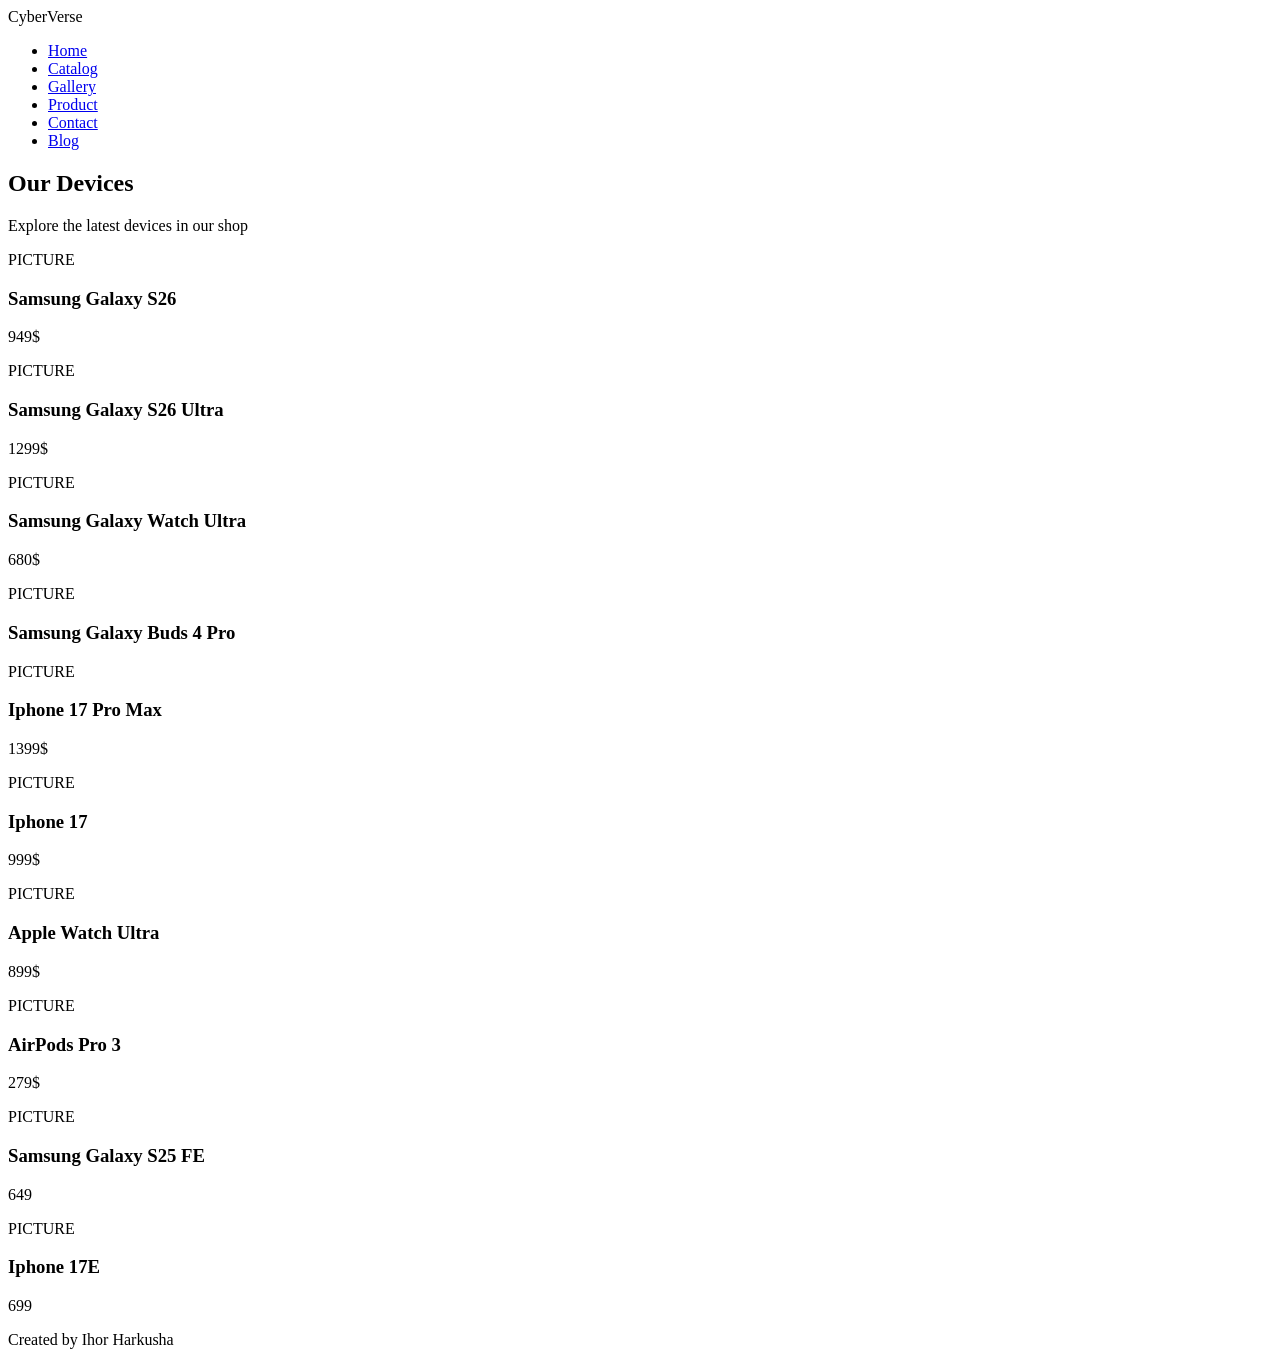
==== catalog.html @ c455e6d9 "I Added catalog.html and filled it with products. In this file i would like to realise a grid struct" ====
<!DOCTYPE html>
<html lang="en">
<head>
    <meta charset="UTF-8">

    <!-- makes site comfortable for different devices -->
    <meta name="viewport" content="width=device-width, initial-scale=1.0">
    <title>CyberVerse | Catalog </title>

    <!-- connect css -->
    <link rel="stylesheet" href="styles.css">
</head>
<body>
<!-- Header with menu -->
<header>
    <nav class="container">
        <div class="logo">CyberVerse</div>

        <!-- navigation -->
        <ul class="nav-links">
            <li><a href="index.html">Home</a></li>
            <li><a href="catalog.html" class="active">Catalog</a></li>
            <li><a href="gallery.html">Gallery</a></li>
            <li><a href="product.html">Product</a></li>
            <li><a href="contact.html">Contact</a></li>
            <li><a href="blog.html">Blog</a></li>
        </ul>
    </nav>
</header>

<!-- Main content -->
<main class="container">
    <section class="catalog">
        <h1>Our Devices</h1>
        <p>Explore the latest devices in our shop</p>

        <!-- grid with product -->
        <div class="product-grid">

            <!-- product card and it`s structure -->
            <div class="product-card">
                <div class="product-img">PICTURE</div>
                <h3>Samsung Galaxy S26</h3>
                <p class="price">949$</p>
            </div>
            <!-- end of the card and structure -->

            <div class="product-card">
                <div class="product-img">PICTURE</div>
                <h3>Samsung Galaxy S26 Ultra</h3>
                <p class="price">1299$</p>
            </div>


            <div class="product-card">
                <div class="product-img">PICTURE</div>
                <h3>Samsung Galaxy Watch Ultra</h3>
                <p class="price">680$</p>
            </div>


            <div class="product-card">
                <div class="product-img">PICTURE</div>
                <h3>Samsung Galaxy Buds 4 Pro</h3>
            </div>


            <div class="product-card">
                <div class="product-img">PICTURE</div>
                <h3>Iphone 17 Pro Max</h3>
                <p class="price">1399$</p>
            </div>


            <div class="product-card">
                <div class="product-img">PICTURE</div>
                <h3>Iphone 17</h3>
                <p class="price">999$</p>
            </div>


            <div class="product-card">
                <div class="product-img">PICTURE</div>
                <h3>Apple Watch Ultra</h3>
                <p class="price">899$</p>
            </div>


            <div class="product-card">
                <div class="product-img">PICTURE</div>
                <h3>AirPods Pro 3</h3>
                <p class="price">279$</p>
            </div>


            <div class="product-card">
                <div class="product-img">PICTURE</div>
                <h3>Samsung Galaxy S25 FE</h3>
                <p class="price">649</p>
            </div>


            <div class="product-card">
                <div class="product-img">PICTURE</div>
                <h3>Iphone 17E</h3>
                <p class="price">699</p>
            </div>
        </div>
    </section>
</main>
<footer>
    <div class="container">
        <p>Created by Ihor Harkusha</p>
    </div>
</footer>
</body>
</html>
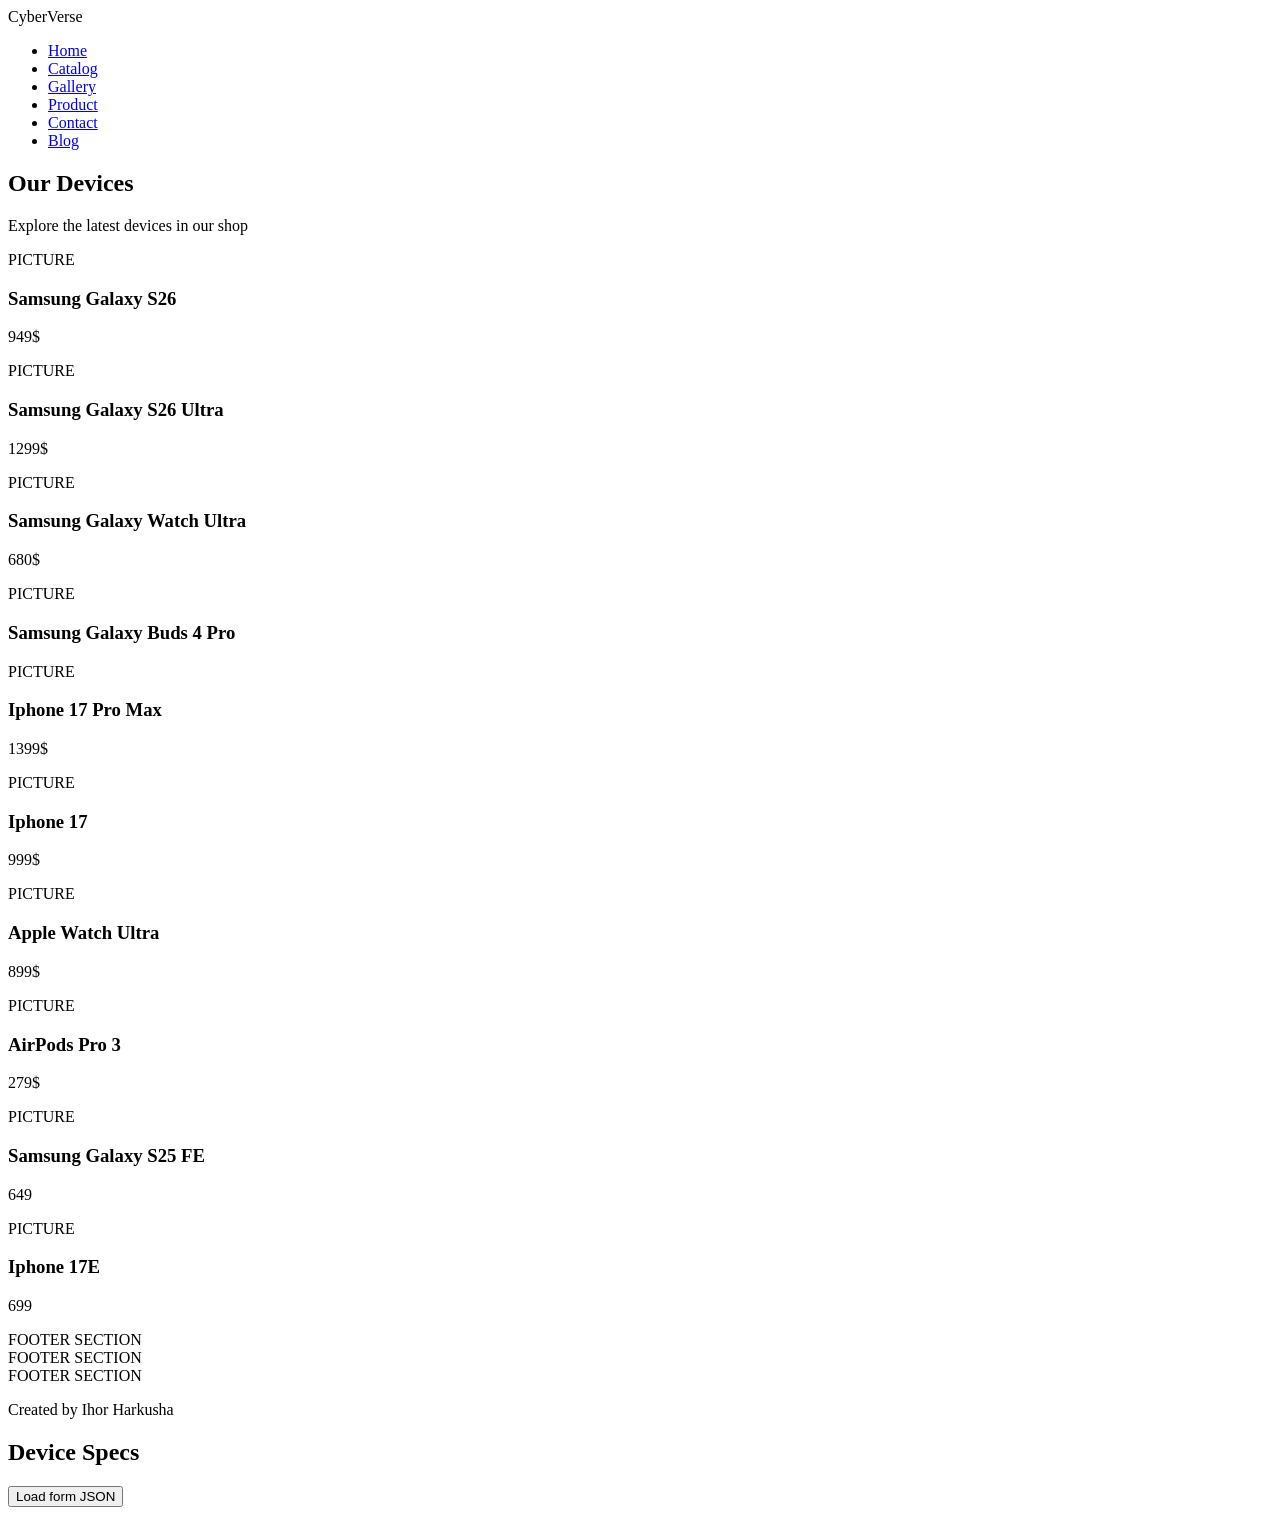
==== commit aee7f82d: "Add AJAX and loading from JSON to table I added data.json with 3-level structure of devices Created" ====
--- a/catalog.html
+++ b/catalog.html
@@ -108,10 +108,52 @@
         </div>
     </section>
 </main>
+<!-- bottom part  -->
 <footer>
     <div class="container">
+        <div class="footer-content">
+            <div class="footer-section">FOOTER SECTION</div>
+            <div class="footer-section">FOOTER SECTION</div>
+            <div class="footer-section">FOOTER SECTION</div>
+        </div>
         <p>Created by Ihor Harkusha</p>
     </div>
 </footer>
+
+
+
+<!-- Section container for AJAX device specifications-->
+<!-- user has to press button "load" and specs will load from JSON file -->
+<section class="container ajax-section">
+    <!-- section title -->
+    <h2>Device Specs</h2>
+
+    <!-- button for loading data from JSON -->
+    <button id="loadSpecsBtn" class="btn-send">Load form JSON</button>
+
+    <!-- Container with table -->
+    <div id="tableContainer" style="margin-top: 20px; display: none;">
+        <!-- Table with specifications -->
+        <table id="specTable" style="width: 100%; border-collapse: collapse;">
+
+            <!-- Table header-->
+            <thead>
+            <tr style="background-color: #eee;">
+                <!--colums-->
+            <th>Category</th>
+            <th>Brand</th>
+            <th>Model</th>
+            <th>Price</th>
+            <th>Specs</th>
+            </tr>
+            </thead>
+
+            <!-- Table body will be filled dynamicalyy due to javascript -->
+            <tbody id="tableBody"></tbody>
+        </table>
+    </div>
+</section>
+<!-- javascrip file that handles logic -->
+<script src="ajax-script.js"></script>
 </body>
 </html>
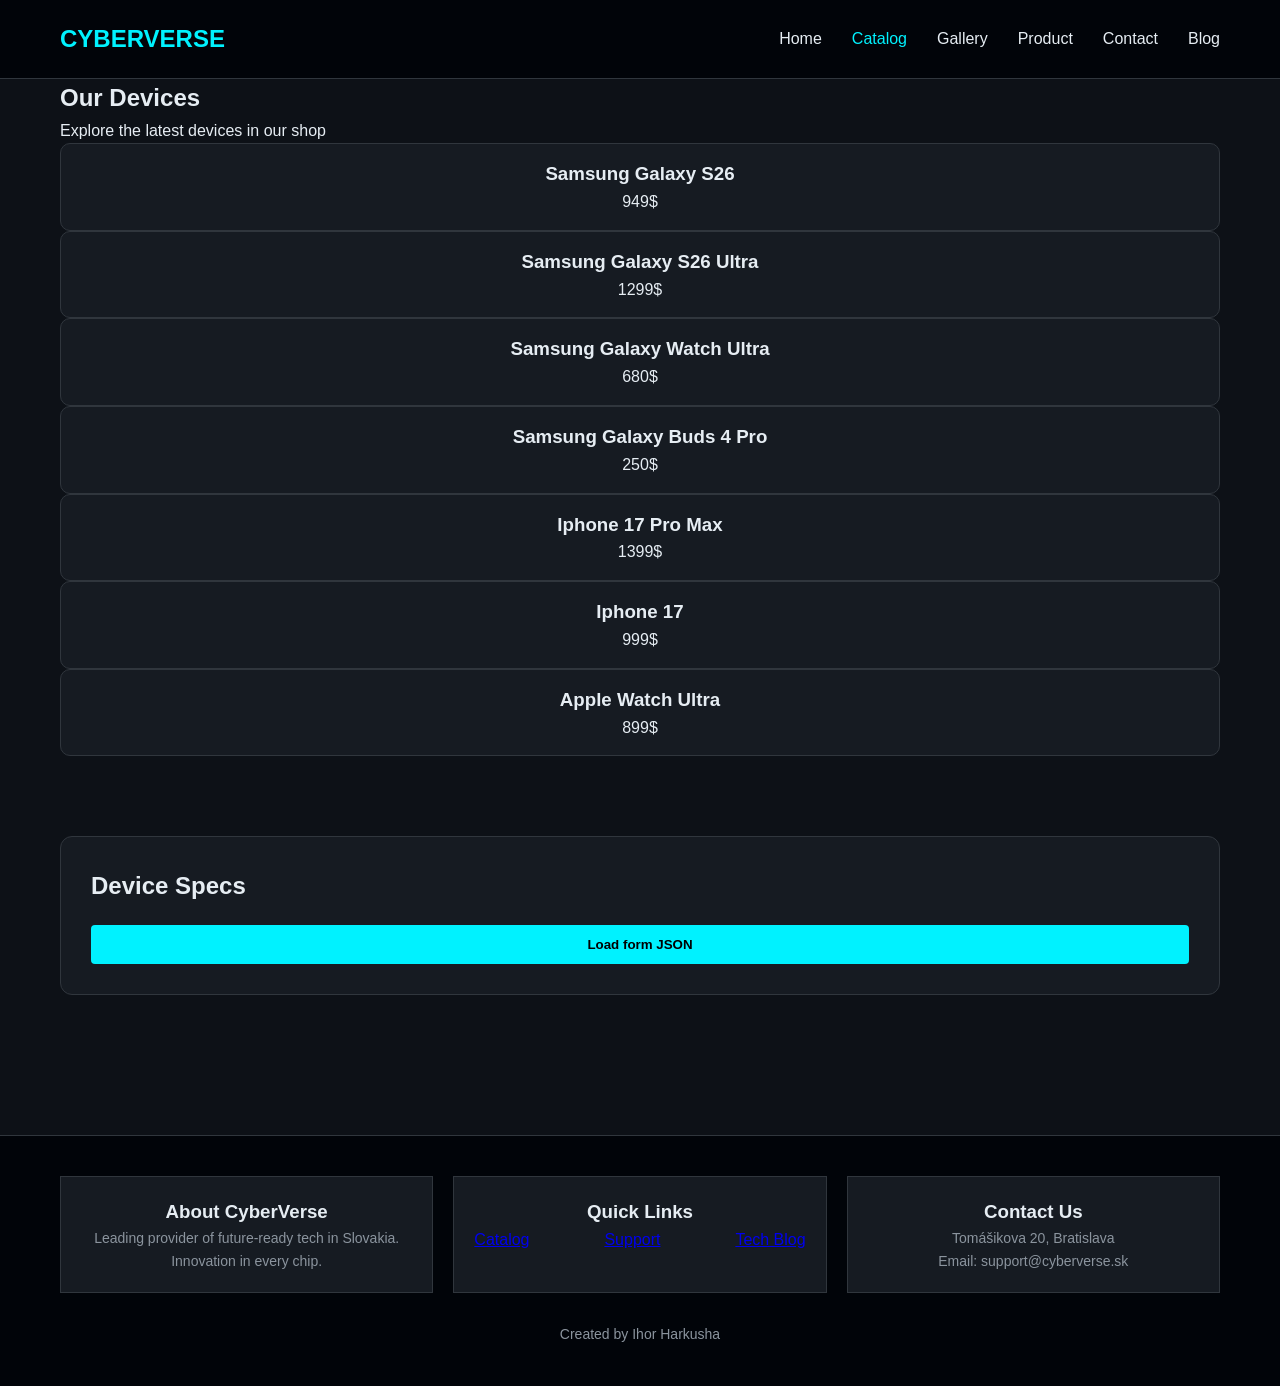
==== commit f8dc42b6: "add footer I added updated footer to every .html file" ====
--- a/catalog.html
+++ b/catalog.html
@@ -8,7 +8,7 @@
     <title>CyberVerse | Catalog </title>
 
     <!-- connect css -->
-    <link rel="stylesheet" href="styles.css">
+    <link rel="stylesheet" href="style.css">
 </head>
 <body>
 <!-- Header with menu -->
@@ -39,87 +39,49 @@
 
             <!-- product card and it`s structure -->
             <div class="product-card">
-                <div class="product-img">PICTURE</div>
                 <h3>Samsung Galaxy S26</h3>
                 <p class="price">949$</p>
             </div>
             <!-- end of the card and structure -->
 
             <div class="product-card">
-                <div class="product-img">PICTURE</div>
                 <h3>Samsung Galaxy S26 Ultra</h3>
                 <p class="price">1299$</p>
             </div>
 
 
             <div class="product-card">
-                <div class="product-img">PICTURE</div>
                 <h3>Samsung Galaxy Watch Ultra</h3>
                 <p class="price">680$</p>
             </div>
 
 
             <div class="product-card">
-                <div class="product-img">PICTURE</div>
                 <h3>Samsung Galaxy Buds 4 Pro</h3>
+                <p class="price">250$</p>
             </div>
 
 
             <div class="product-card">
-                <div class="product-img">PICTURE</div>
                 <h3>Iphone 17 Pro Max</h3>
                 <p class="price">1399$</p>
             </div>
 
 
             <div class="product-card">
-                <div class="product-img">PICTURE</div>
                 <h3>Iphone 17</h3>
                 <p class="price">999$</p>
             </div>
 
 
             <div class="product-card">
-                <div class="product-img">PICTURE</div>
                 <h3>Apple Watch Ultra</h3>
                 <p class="price">899$</p>
             </div>
 
 
-            <div class="product-card">
-                <div class="product-img">PICTURE</div>
-                <h3>AirPods Pro 3</h3>
-                <p class="price">279$</p>
-            </div>
-
-
-            <div class="product-card">
-                <div class="product-img">PICTURE</div>
-                <h3>Samsung Galaxy S25 FE</h3>
-                <p class="price">649</p>
-            </div>
-
-
-            <div class="product-card">
-                <div class="product-img">PICTURE</div>
-                <h3>Iphone 17E</h3>
-                <p class="price">699</p>
-            </div>
         </div>
     </section>
-</main>
-<!-- bottom part  -->
-<footer>
-    <div class="container">
-        <div class="footer-content">
-            <div class="footer-section">FOOTER SECTION</div>
-            <div class="footer-section">FOOTER SECTION</div>
-            <div class="footer-section">FOOTER SECTION</div>
-        </div>
-        <p>Created by Ihor Harkusha</p>
-    </div>
-</footer>
-
 
 
 <!-- Section container for AJAX device specifications-->
@@ -148,12 +110,39 @@
             </tr>
             </thead>
 
-            <!-- Table body will be filled dynamicalyy due to javascript -->
+            <!-- Table body will be filled dynamically due to javascript -->
             <tbody id="tableBody"></tbody>
         </table>
     </div>
 </section>
+</main>
 <!-- javascrip file that handles logic -->
 <script src="ajax-script.js"></script>
+
+    <!-- bottom part -->
+    <footer>
+        <div class="container">
+            <div class="footer-content">
+                <div class="footer-section">
+                    <h3>About CyberVerse</h3>
+                    <p>Leading provider of future-ready tech in Slovakia. Innovation in every chip.</p>
+                </div>
+                <div class="footer-section">
+                    <h3>Quick Links</h3>
+                    <nav class="footer-links">
+                        <a href="catalog.html">Catalog</a>
+                        <a href="contact.html">Support</a>
+                        <a href="blog.html">Tech Blog</a>
+                    </nav>
+                </div>
+                <div class="footer-section">
+                    <h3>Contact Us</h3>
+                    <p>Tomášikova 20, Bratislava</p>
+                    <p>Email: support@cyberverse.sk</p>
+                </div>
+            </div>
+            <p>Created by Ihor Harkusha</p>
+        </div>
+    </footer>
 </body>
 </html>
--- a/style.css
+++ b/style.css
@@ -0,0 +1,577 @@
+/* storing all general colors */
+:root {
+    --primary-blue: #00f2ff;
+    --dark-background: #0d1117;
+    --card-background: #161b22;
+    --text-white: #e6edf3;
+    --gray-text: #8b949e;
+}
+
+
+/* remove all default settings of margins and paddings */
+*{
+    margin: 0;
+    padding: 0;
+    box-sizing: border-box;
+}
+
+
+
+/* styles for the whole page */
+body{
+    font-family: 'SegoeUI', Arial, sans-serif; /* font */
+    background-color: var(--dark-background); /* dark background */
+    color: var(--text-white);/* white text*/
+    line-height: 1.6;/* space between lines */
+}
+
+
+/* centered container with max width */
+.container{
+    max-width: 1200px;
+    margin: 0 auto; /* centres it */
+    padding: 0 20px;
+}
+
+/* the site header at the top */
+header {
+    background-color: #010409;
+    padding: 20px 0;
+    border-bottom: 1px solid #30363d; /* line at the bottom */
+}
+
+/* main content going top to bottom */
+main.container{
+    display: flex;
+    flex-direction: column; /* elements go from top to bottom */
+    gap: 40px; /* space between elements */
+    padding-bottom: 60px;
+    min-height: 80vh; /* takes at least 80% of screen height */
+}
+
+
+/* big banner at the top of the page */
+.hero{
+    background-color: var(--card-background);
+    height: 350px;
+    display: flex;
+    align-items: center; /* center vertically */
+    justify-content: center; /* center horizontally */
+    text-align: center;
+    border-radius: 12px; /* rounded corners */
+    border: 1px solid #30363d;
+    margin-bottom: 40px;
+    padding: 0 20px;
+}
+
+/* big heading inside the banner */
+.hero h1{
+    font-size: 2.8rem; /* big font */
+    color: var(--text-white);
+    margin-bottom: 15px;
+    letter-spacing: 1px; /* space between letters */
+}
+
+/* paragraph text below the heading */
+.hero p{
+    color: var(--gray-text);
+    max-width: 600px;
+    margin: 0 auto 25px; /* auto sides - centers the block */
+    font-size: 1.1rem;
+}
+
+/* button with transparent background and blue border  */
+.btn-main{
+    background-color: transparent;
+    color: var(--primary-blue);
+    padding: 15px 25px;
+    border: 2px solid var(--primary-blue);
+    border-radius: 6px;
+    font-weight: bold;
+    text-decoration: none; /* removing underline from link */
+    display: inline-block;
+    transition: 0.3s ease; /* smooth transition */
+}
+
+/* on hover button fills with colors */
+.btn-main:hover{
+    background-color: var(--primary-blue);
+    color: #0d1117;
+}
+
+/* navigation - logo on the left links on the right */
+nav{
+    display: flex;
+    justify-content: space-between; /* pushes items to the sides */
+    align-items: center;
+}
+
+/* LOGO */
+.logo{
+    font-size: 24px;
+    font-weight: bold;
+    color: var(--primary-blue);
+    text-transform: uppercase; /* makes text uppercase */
+}
+
+/* list of links in the navigation */
+.nav-links{
+    display: flex;
+    list-style: none;/* removes the bullet points */
+    gap: 30px;
+}
+
+/* nav links styling*/
+.nav-links a{
+    text-decoration: none; /* no underline */
+    color: var(--text-white);
+    font-weight: 500;
+    transition: 0.3s;
+}
+
+/* active link and hover turn blue */
+.nav-links a:hover, .nav-links a.active{
+    color: var(--primary-blue);
+}
+
+/* contact page grid - two columns */
+.contact-grid{
+    display: grid;
+    grid-template-columns: 1fr 1fr; /* two equal columns */
+    gap: 50px;
+    margin-top: 40px;
+}
+
+/* placeholder block for the map */
+.map-placeholder{
+    background-color: #21262d;
+    height: auto;
+    display: flex;
+    align-items: center;
+    justify-content: center;
+    border: 1px solid #30363d;
+    border-radius: 8px;
+    margin-bottom: 20px;
+    overflow: hidden; /* nothing sticks out of the edges */
+}
+
+/* wrapper for the real map */
+.map-container{
+    width: 100%;
+    height: auto;
+    overflow: hidden;
+    border-radius: 8px;
+    border: 1px solid #30363d;
+    margin-bottom: 20px;
+}
+
+
+/* the map image itself */
+.static-map{
+    width: 100%;
+    height: auto;
+    display: block; /* removes weird gap at the bottom if img*/
+    object-fit: contain;
+}
+
+/*  heading in the adress block*/
+.adress-box h3{
+    color: var(--primary-blue);
+    margin-bottom: 10px;
+}
+
+/* the contact from block */
+.letter-box{
+    background-color: var(--card-background);
+    padding: 30px;
+    border-radius: 8px;
+    border: 1px solid #30363d;
+}
+
+/* space below each form field */
+.form-group{
+    margin-bottom: 20px;
+}
+
+/* labels above form fields  */
+.form-group label{
+    display: block; /*  so its on its own line */
+    margin-bottom: 5px;
+    font-size: 14px;
+    color: var(--gray-text);
+}
+
+/* styling all input fields at once */
+input, select, textarea{
+    width: 100%;
+    padding: 12px;
+    background: #0d1117; /* dark backgrounds */
+    border: 1px solid #30363d;
+    color: white;
+    border-radius: 6px;
+}
+
+/* the send button for the form */
+.btn-send{
+    background-color: var(--primary-blue);
+    color: #000;  /* black text */
+    border: none;
+    padding: 12px 40px;
+    font-weight: bold;
+    cursor:pointer; /* pointer cursor on hover */
+    display: block;
+    width: 100%; /* full width */
+    margin-top: 20px;
+    border-radius: 6px;
+    transition: 0.3s;
+}
+
+/* blog section */
+.blog-section{
+    margin-top: 40px;
+}
+/* one blog post */
+.blog-item{
+    margin-bottom: 60px;
+}
+
+/* blog post image with fixed height */
+.blog-picture{
+    width: 100%;
+    height: 400px;
+    background: #21262d; /* fallback if image doesnt load */
+    overflow: hidden;
+    border-radius: 8px;
+}
+
+/* image fills the whole block */
+.blog-picture img{
+    width: 100%;
+    height: 100%;
+    object-fit: cover; /* crops it if needed */
+}
+
+/* blog article text */
+.blog-text{
+    margin-top: 20px;
+    font-size: 18px;
+    color: #c9d1d9
+}
+
+/* footer at the bottom */
+footer{
+    margin-top: 80px;
+    padding: 40px 0;
+    background: #010409;
+    border-top: 1px solid #30363d;
+}
+
+/* inside footer - three columns */
+.footer-content{
+    display: flex;
+    justify-content: space-between;
+    gap: 20px;
+    margin-bottom: 30px;
+}
+
+/* one column in the footer */
+.footer-section{
+    flex: 1; /* they all stretch equally */
+    background: var(--card-background);
+    padding: 20px;
+    text-align: center;
+    border: 1px solid #30363d;
+}
+
+/* small copyright text */
+footer p{
+    text-align: center;
+    color: var(--gray-text);
+    font-size: 14px;
+}
+
+/* buy button - bright and big */
+.btn-buy{
+    background-color: var(--primary-blue);
+    color: #000;
+    padding: 15px 30px;
+    border: none;
+    border-radius: 6px;
+    font-size: 1.1rem;
+    font-weight: bold;
+    cursor: pointer;
+    width: 100%;
+    margin-top: 20px;
+    transition: 0.3s ease;
+}
+
+/*checkbox with text on the same line */
+.form-group-checkbox-group{
+    display: flex;
+    align-items: center; /* align to centre */
+    gap: 10px;
+    margin: 20px 0;
+    color: var(--gray-text);
+    font-size: 0.9rem;
+}
+
+/* size of the checkbox*/
+.form-group-checkbox-group input[type="checkbox"]{
+    width: 18px;
+    height: 18px;
+    cursor: pointer;
+}
+
+/*hover effect for buy button - glows and moves up*/
+.btn-buy:hover{
+    box-shadow: 0 0 15px var(--primary-blue); /* blue glow */
+    transform: translateY(-2px); /* moves up a little */
+}
+
+/* shared transitions for send and buy buttons*/
+.btn-send, .btn-buy{
+    transition: all 0.3s ease;
+    box-shadow: 0 0 0px var(--primary-blue); /*no glow at start */
+}
+
+/* hover for send button */
+.btn-send:hover{
+    box-shadow: 0 0 15px var(--primary-blue);
+    transform: translateY(-2px);
+}
+
+/* product page layout - image and info side by side */
+.product-layout{
+    display: flex;
+    justify-content:  space-between;
+    align-items: flex-start; /* aligned to the top */
+    gap: 50px;
+    margin-top: 40px;
+}
+
+/* text info about the product */
+.product-info{
+    flex: 1;
+}
+
+/* block with the main product image */
+.product-main-image{
+    flex: 1;
+    display: flex;
+    justify-content: center;
+}
+
+/* the product image itself */
+.product-main-image img{
+    max-width: 100%;
+    max-height: 500px;
+    width: auto;
+    height: auto;
+    object-fit: contain; /* doesnt crop, fits inside */
+    border-radius: 12px;
+    border: 1px solid #30363d;
+
+}
+
+/* product card with hover animation */
+.product-card{
+    transition: transform 0.3s ease;
+}
+
+.product-card:hover{
+    transform: scale(1.02);
+    border-color: var(--primary-blue);
+}
+
+/* transition for buttons and the load specs button */
+.btn-send, .btn-buy, #loadSpecsBtn{
+    transition: all 0.3s ease;
+    border: 1px solid transparent; /* transparent border so it doesnt jump  */
+}
+
+/* hover for send buttonand load button becomes transperent */
+.btn-send:hover, #loadSpecsBtn:hover{
+    background-color: transparent;
+    color: var(--primary-blue);
+    border:1px solid var(--primary-blue);
+    box-shadow: 0 0 15px rgba(0,242,255,0.3);
+    transform: translateY(-3px);
+}
+
+/* card lifts up on hover */
+.product-card:hover{
+    transform: translateY(-5px);
+    border-color: var(--primary-blue);
+}
+
+/* catalog grid - 4cards in a row */
+.catalog-grid{
+    display: grid;
+    grid-template-columns: repeat(4, 1fr); /* 4 equal columns */
+    gap: 20px;
+    margin-bottom: 50px;
+}
+
+/* product card styles */
+.product-card{
+    background:var(--card-background);
+    padding: 15px;
+    border-radius: 10px;
+    text-align: center;
+    border: 1px solid #30363d;
+    transition: transform 0.3s ease, border-color 0.3s ease;
+}
+
+/* placeholder for product image inside card */
+.product-card .img-box{
+background: #21262d;
+    height: 150px;
+    margin-bottom: 15px;
+    display: flex;
+    align-items: center;
+    justify-content: center;
+    color:var(--gray-text);
+}
+
+/* gallery grid, minimum 250px per column */
+.gallery-grid{
+    display: grid;
+    grid-template-columns: repeat(auto-fit, minmax(250px, 1fr));
+    gap: 20px;
+    margin-top: 30px;
+}
+
+/* one gallery item */
+.gallery-item {
+    background: var(--card-background);
+    border: 1px solid #30363d;
+    overflow: hidden;
+    display: flex;
+    flex-direction: column;
+    transition: 0.3s ease;
+    border-radius: 8px;
+}
+
+/* image inside gallery */
+.gallery-item img{
+    width: 100%;
+    height: 250px;
+    object-fit: cover;
+    transition: transform 0.5s ease; /* smooth zoom in hover */
+}
+
+/* gallery hover - border lights up and card lifts */
+.gallery-item:hover{
+    border-color: var(--primary-blue);
+    transform: translateY(-5px);
+}
+
+/* caption below the image */
+ .caption{
+     padding: 15px;
+     text-align: center;
+     font-size: 0.9rem;
+     color: var(--text-white);
+     background: var(--card-background);
+ }
+
+
+/* section that loads content from ajax */
+.ajax-section{
+
+    margin-top: 40px;
+    padding: 30px;
+    background: var(--card-background);
+    border-radius: 12px;
+    border: 1px solid #30363d;
+    width: 100%;
+}
+
+
+/* button to load the specs table */
+#loadSpecsBtn{
+    background-color: var(--primary-blue);
+    color: #000;
+    border: none;
+    padding: 12px 25px;
+    font-weight: bold;
+    cursor: pointer;
+    border-radius: 4px;
+    float: right; /* pushed to the right side */
+    transition: all 0.3s ease;
+}
+
+/* hover for load specs button */
+#loadSpecsBtn:hover{
+    box-shadow: 0 0 15px rgba(0,242,255,0.3);
+    transform: translateY(-2px);
+}
+
+/* table with product specifications */
+#specTable{
+    width: 100%;
+    border-collapse: collapse; /* removes double borders */
+    margin-top: 60px;
+    color: var(--text-white);
+}
+
+/* table cells */
+#specTable th, #specTable td{
+    border: 1px solid #30363d;
+    padding: 12px;
+    text-align: left;
+}
+
+/*  table header cells */
+#specTable th{
+    background-color: #21262d;
+    color: var(--primary-blue);
+    text-transform: uppercase; /* all caps */
+    font-size: 0.85rem;
+    letter-spacing: 1px;
+}
+
+/* slight change when hovering over header */
+#specTable th:hover{
+    background-color: #1c2128;
+}
+
+/* responsive styles for small screens */
+@media (max-width: 768px) {
+    /* on phones contacts and footer go into a single column */
+    .contact-grid, .footer-content{
+        grid-template-columns: 1fr;
+    }
+    .footer-content{
+        flex-direction: column;
+        gap: 15px;
+    }
+    /* hiding nav on phones */
+    .nav-links{
+        gap: 10px;
+        font-size: 0.8rem;
+        display: none;
+    }
+    /* smaller blog image on phones */
+    .blog-picture{
+        height: 250px;
+    }
+
+}
+
+
+
+
+
+
+
+
+
+
+
+
+
+
+
+
+
